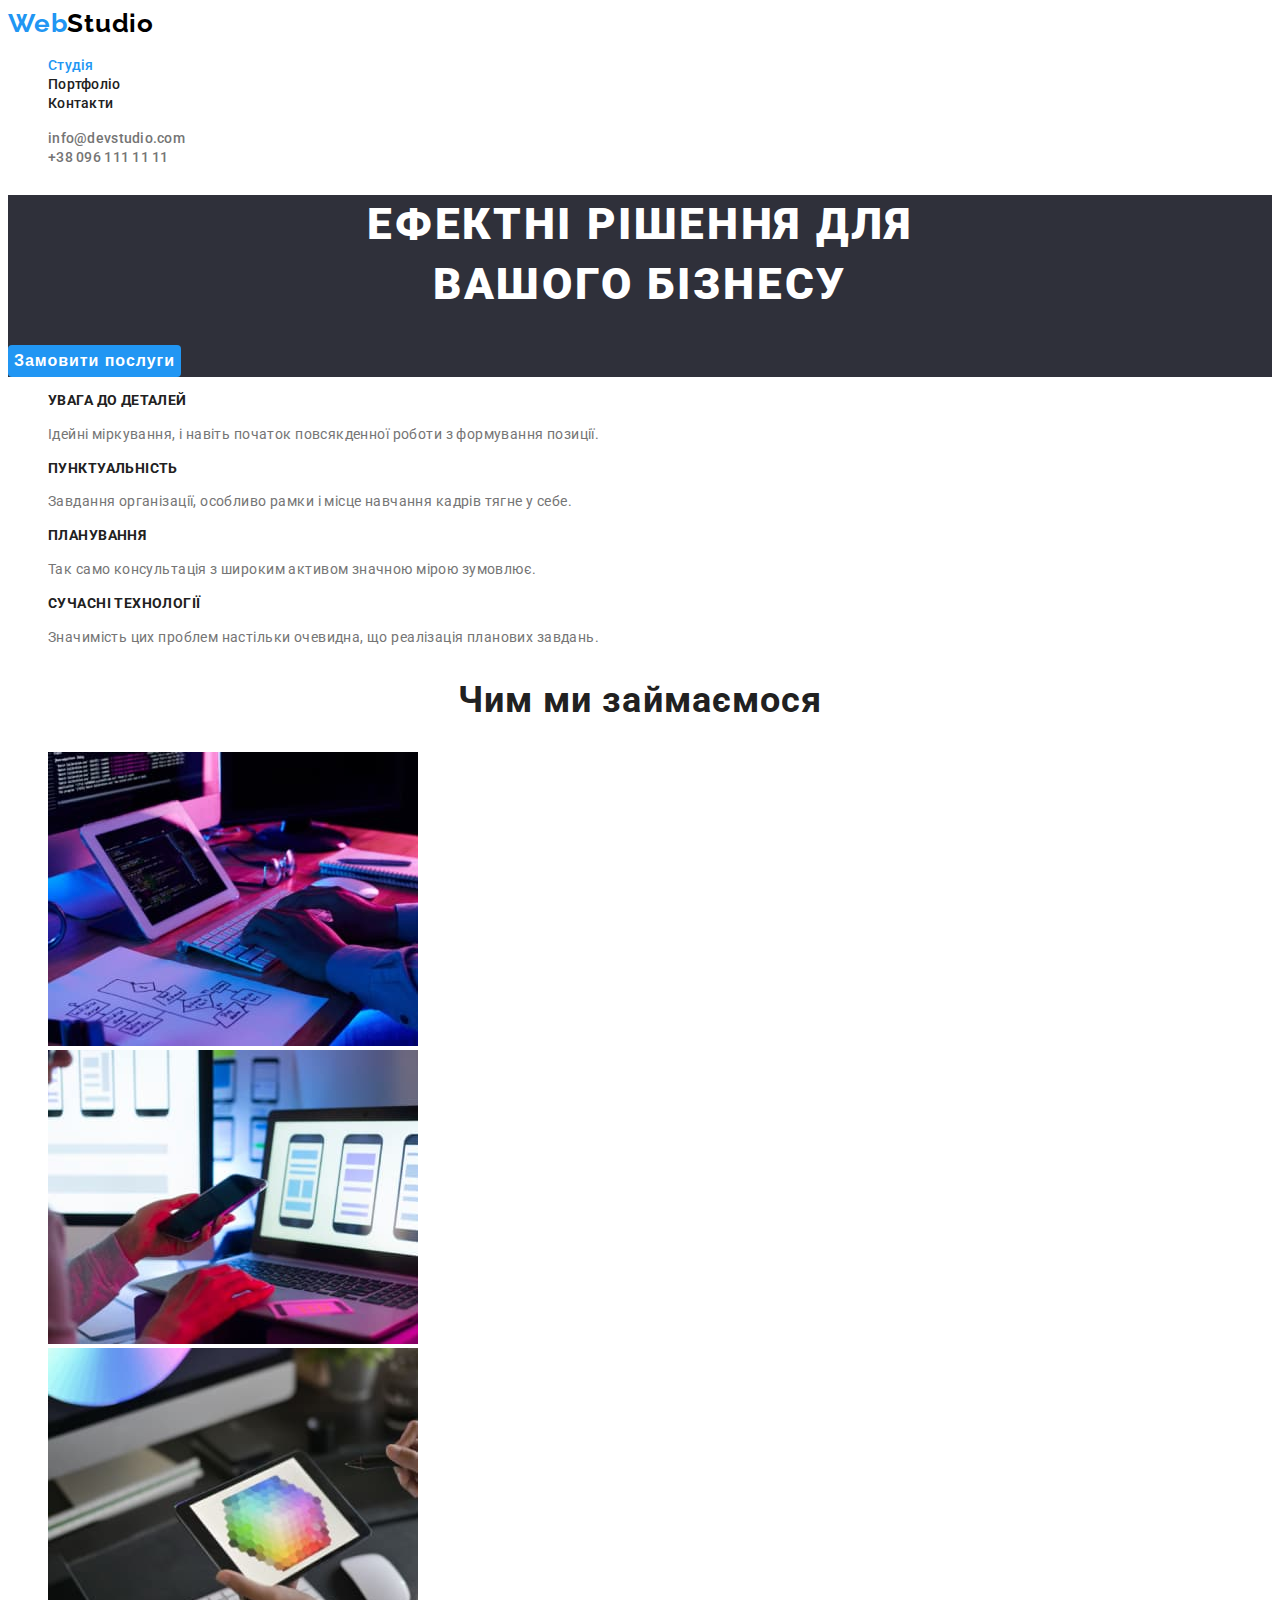
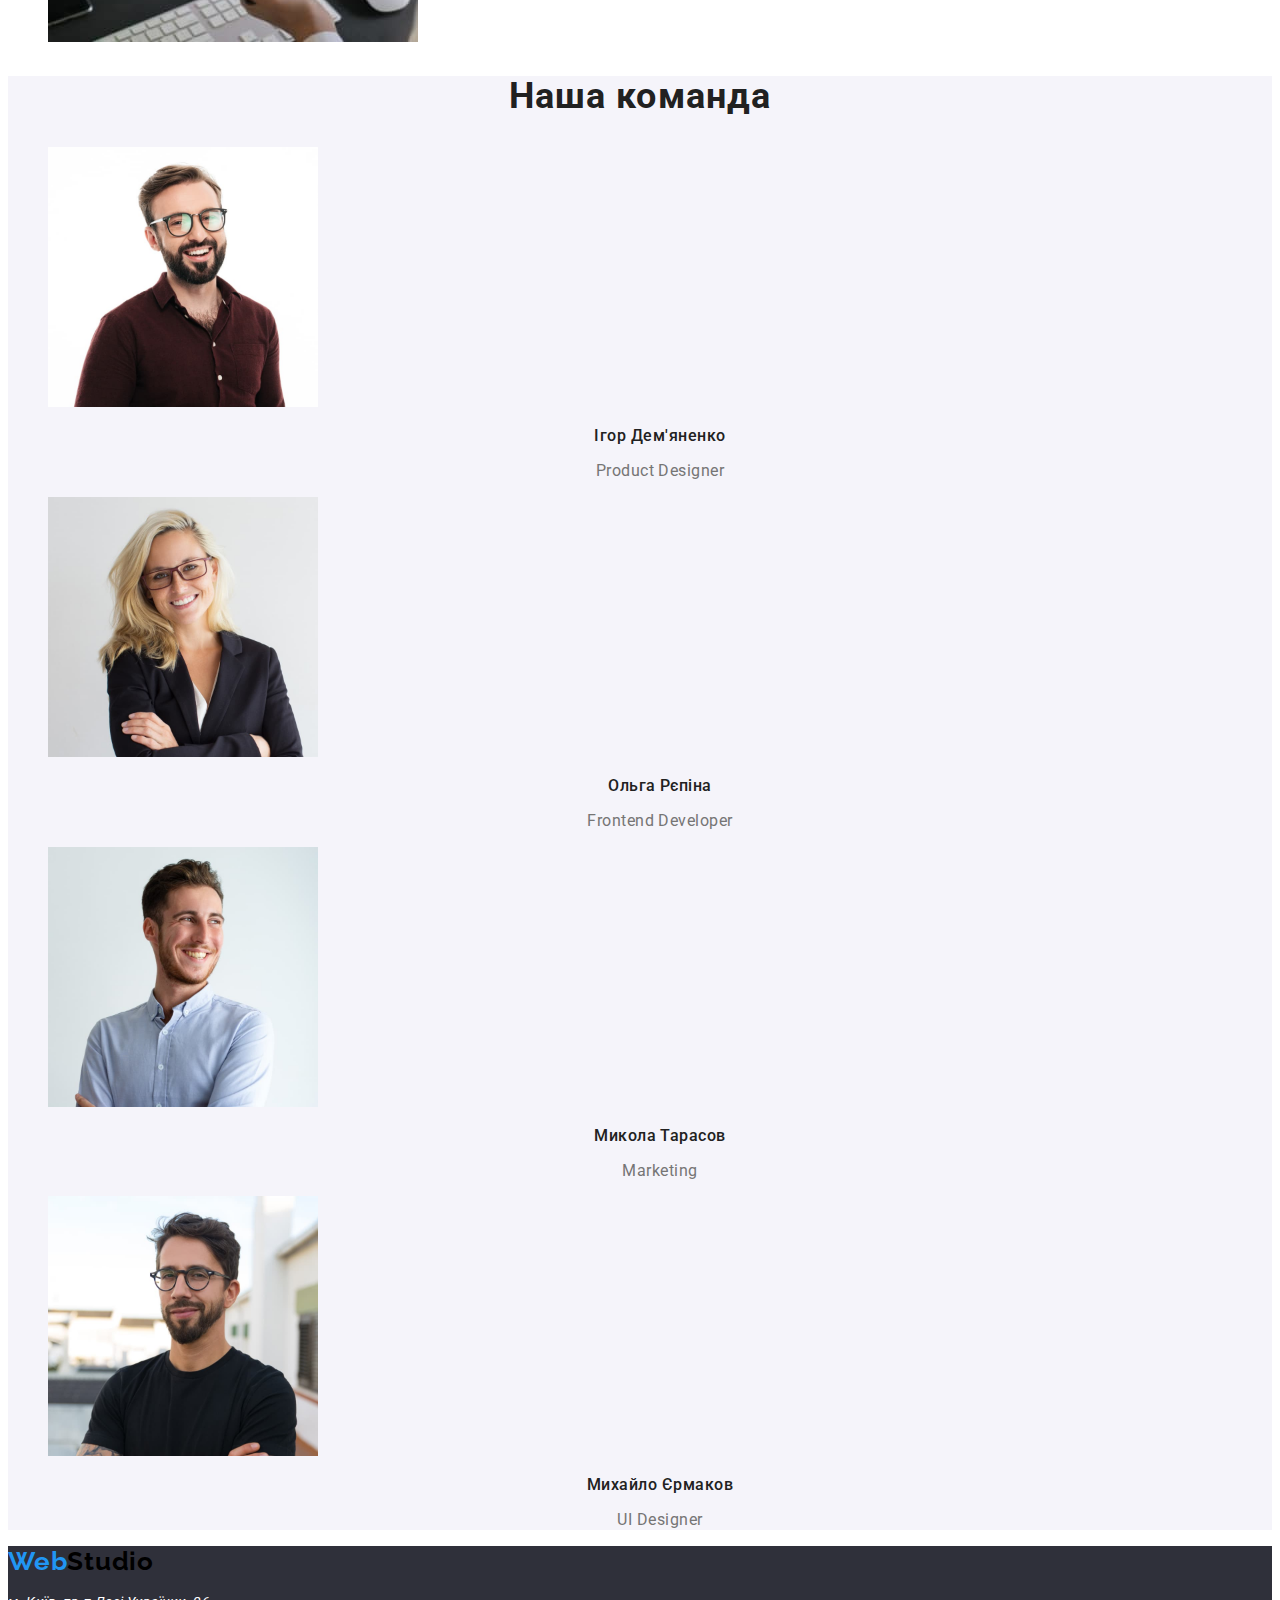
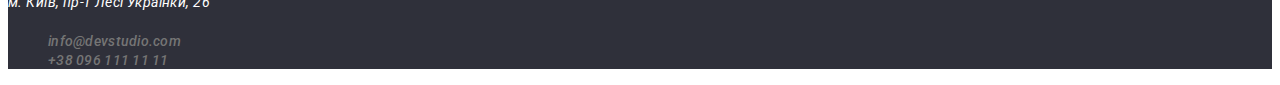
==== index.html @ ff55e5dd "Новий проект" ====
<!DOCTYPE html>
<html lang="uk-UA">
<head>
    <meta charset="UTF-8">
    <meta http-equiv="X-UA-Compatible" content="IE=edge">
    <meta name="viewport" content="width=device-width, initial-scale=1.0">
    <title>Document</title>
    <link rel="stylesheet" href="./css/styles.css">
    <link href="https://fonts.googleapis.com/css2?family=Raleway&family=Roboto:wght@400;500;700;900&display=swap" rel="stylesheet">
</head>
<body>
    <header class="header">

        <nav>
            <a href="" class="logo"> <span class="logo-span">Web</span>Studio </a>

            <ul class="site-nav">
                <li><a href="./index.html" class="link current">Студія</a></li>
                <li><a href="./portfolio.html" class="link">Портфоліо</a></li>
                <li><a href="#" class="link">Контакти</a></li>
            </ul>
        </nav>
        <ul class="contacts">
            <li><a href="mailto:info@devstudio.com" class="link">info@devstudio.com</a></li>
            <li><a href="tel:+380961111111" class="link">+38 096 111 11 11</a></li>
        </ul>
    </header>
    <main>
        <section class="hero">
            <h1 class="hero-title">ЕФЕКТНІ РІШЕННЯ ДЛЯ<br> ВАШОГО БІЗНЕСУ</h1>
            <button class="hero-button" type="button">Замовити послуги</button>
        </section>
        <section class="features">
            <h2 hidden>Особливості</h2>
            <ul class="features-list">
                <li>
                    <h3 class="title">УВАГА ДО ДЕТАЛЕЙ</h3>
                    <p class="text">Ідейні міркування, і навіть початок повсякденної роботи з формування позиції.</p></li>
                <li>
                    <h3 class="title">ПУНКТУАЛЬНІСТЬ</h3>
                    <p class="text">Завдання організації, особливо рамки і місце навчання кадрів тягне у себе.</p>
                </li>
                <li>
                    <h3 class="title">ПЛАНУВАННЯ</h3>
                    <p class="text">Так само консультація з широким активом значною мірою зумовлює.</p>
                </li>
                <li>
                    <h3 class="title">СУЧАСНІ ТЕХНОЛОГІЇ</h3>
                    <p class="text">Значимість цих проблем настільки очевидна, що реалізація планових завдань.</p>
                </li>
            </ul>
        </section>
        <section class="what-we-do">
            <h2 class="title">Чим ми займаємося</h2>
            <ul class="img-list">
                <li><img width="370" height="294" src="./images/img1.jpg" alt="Написання коду"></li>
                <li><img width="370" height="294" src="./images/img2.jpg" alt="Перегляд додатків для телефона"></li>
                <li><img width="370" height="294" src="./images/img3.jpg" alt="Використання програми"></li>
            </ul>
        </section>
        <section class="team">
            <h2 class="title">Наша команда</h2>
            <ul class="team-list">
                <li>
                    <img class="img" width="270" height="260" src="./images/img4.jpg" alt="Фотога Ігора">
                    <h3 class="title">Ігор Дем'яненко</h3>
                    <p class="text">Product Designer</p>
                </li>
                <li>
                    <img class="img" width="270" height="260" src="./images/img5.jpg" alt="Фото Ольги">
                    <h3 class="title">Ольга Рєпіна</h3>
                    <p class="text">Frontend Developer</p>
                </li>
                <li>
                    <img class="img" width="270" height="260" src="./images/img6.jpg" alt="Фото Миколи">
                    <h3 class="title">Микола Тарасов</h3>
                    <p class="text">Marketing</p>
                </li>
                <li>
                    <img class="img" width="270" src="./images/img7.jpg" alt="Фото Михайла">
                    <h3 class="title">Михайло Єрмаков</h3>
                    <p class="text">UI Designer</p>
                </li>
            </ul>
        </section>
    </main>
    <footer class="footer">
        <a href="" class="logo"> <span class="logo-span" >Web</span>Studio </a>
        <address>
            <p class="text">м. Київ, пр-т Лесі Українки, 26</p>
            <ul class="contacts">
                <li><a href="mailto:info@devstudio.com" class="link">info@devstudio.com</a></li>
                <li><a href="tel:+380961111111"  class="link">+38 096 111 11 11</a></li>
            </ul>
        </address>
    </footer>
</body>
</html>
---- css/styles.css ----
/* 
    основний колір #212121
    другий колір #757575
    білий #FFFFFF
    акцент #2196F3
*/

:root{
    --primery-text-color: #757575;
    --title-text-color: #212121;
    --accent-color: #2196F3;
    --white: #FFFFFF;
}

body{
    background-color: var(--white);
    color: var(--primery-text-color);
    font-family: Roboto ;
}

/* Логотип */

.logo{
    color: #000000;
    font-family: Raleway;
    font-weight: 700;
    font-size: 26px;
    line-height: 1.19;
    letter-spacing: 0.03em;
    text-decoration: none;
}
.logo-span{
    color: var(--accent-color);
}


/* Навігація */

.site-nav,
.contacts,
.features-list,
.img-list,
.team-list,
.button-list,
.project-list{
    list-style: none;
}

.site-nav .link {
    color:var(--title-text-color);
    font-weight: 500;
    font-size: 14px;
    line-height: 1.14;
    letter-spacing: 0.02em;
    text-decoration: none;
}

.site-nav .link.current{
    color: var(--accent-color);
}
.site-nav .link:hover,
.site-nav .link:focus{
    color: var(--accent-color);
}
/* Контакти */

.contacts .link{
    color: var(--primery-text-color);
    font-weight: 500;
    font-size: 14px;
    line-height: 1.14;
    letter-spacing: 0.02em;
    text-decoration: none;
}
.contacts .link:hover,
.contacts .link:focus {
    color: var(--accent-color);
}
/* Герой */
.hero{
    background-color: #2F303A;
}

.hero-title{
    color: var(--white);
    font-weight: 900;
    font-size: 44px;
    line-height: 1.36;
    text-align: center;
    letter-spacing: 0.06em;
    text-transform: uppercase;
}

.hero-button{
    border: none;
    border-radius: 4px;
    background-color: var(--accent-color);
    color: var(--white);
    font-weight: 700;
    font-size: 16px;
    line-height: 1.88;
    display: flex;
    align-items: center;
    text-align: center;
    letter-spacing: 0.06em;
    cursor: pointer;
}

/* Особливості */

.features-list .title{
    color: var(--title-text-color);
    font-weight: 700;
    font-size: 14px;
    line-height: 1.14;
    letter-spacing: 0.03em;
    text-transform: uppercase;
}

.features-list .text{
    font-weight: 400;
    font-size: 14px;
    line-height: 1.71;
    letter-spacing: 0.03em;
}

/*Що ми робимо*/

.what-we-do .title{
    color: var(--title-text-color);
    font-weight: 700;
    font-size: 36px;
    line-height: 1.16;
    text-align: center;
    letter-spacing: 0.03em;
}

/*Команда*/
.team{
    background-color: #F5F4FA;
}
.team > .title{
    color: var(--title-text-color);
    font-weight: 700;
    font-size: 36px;
    line-height: 1.16;
    text-align: center;
    letter-spacing: 0.03em;
}

.team-list .title{
    color: var(--title-text-color);
    font-weight: 500;
    font-size: 16px;
    line-height: 1.18;
    text-align: center;
    letter-spacing: 0.03em;
}
.team-list .text{
    font-weight: 400;
    font-size: 16px;
    line-height: 1.18;
    text-align: center;
    letter-spacing: 0.03em;
}

/* Підвал */
.footer{
    background-color: #2F303A;
}

.footer .text{
    color: var(--white);
    font-weight: 400;
    font-size: 14px;
    line-height: 1.71;
    letter-spacing: 0.03em;
}

/*Список кнопок в Портфоліо*/

.button-list .button{
    background: #F5F4FA;
    border-radius: 4px;
    border: none;
    font-family: Roboto;
    font-weight: 500;
    font-size: 16px;
    line-height: 1.62;
    text-align: center;
    letter-spacing: 0.03em;
}

.button-list .button:hover,
.button-list .button:focus{
    background: var(--accent-color);
    color: var(--white);
    cursor: pointer;
}

/*Список проектів*/

.project-list .title{
    color: var(--title-text-color);
    font-weight: 700;
    font-size: 18px;
    line-height: 2;
    letter-spacing: 0.06em;
}

.project-list .text{
    font-weight: 400;
    font-size: 16px;
    line-height: 1.88;
    letter-spacing: 0.03em;
}
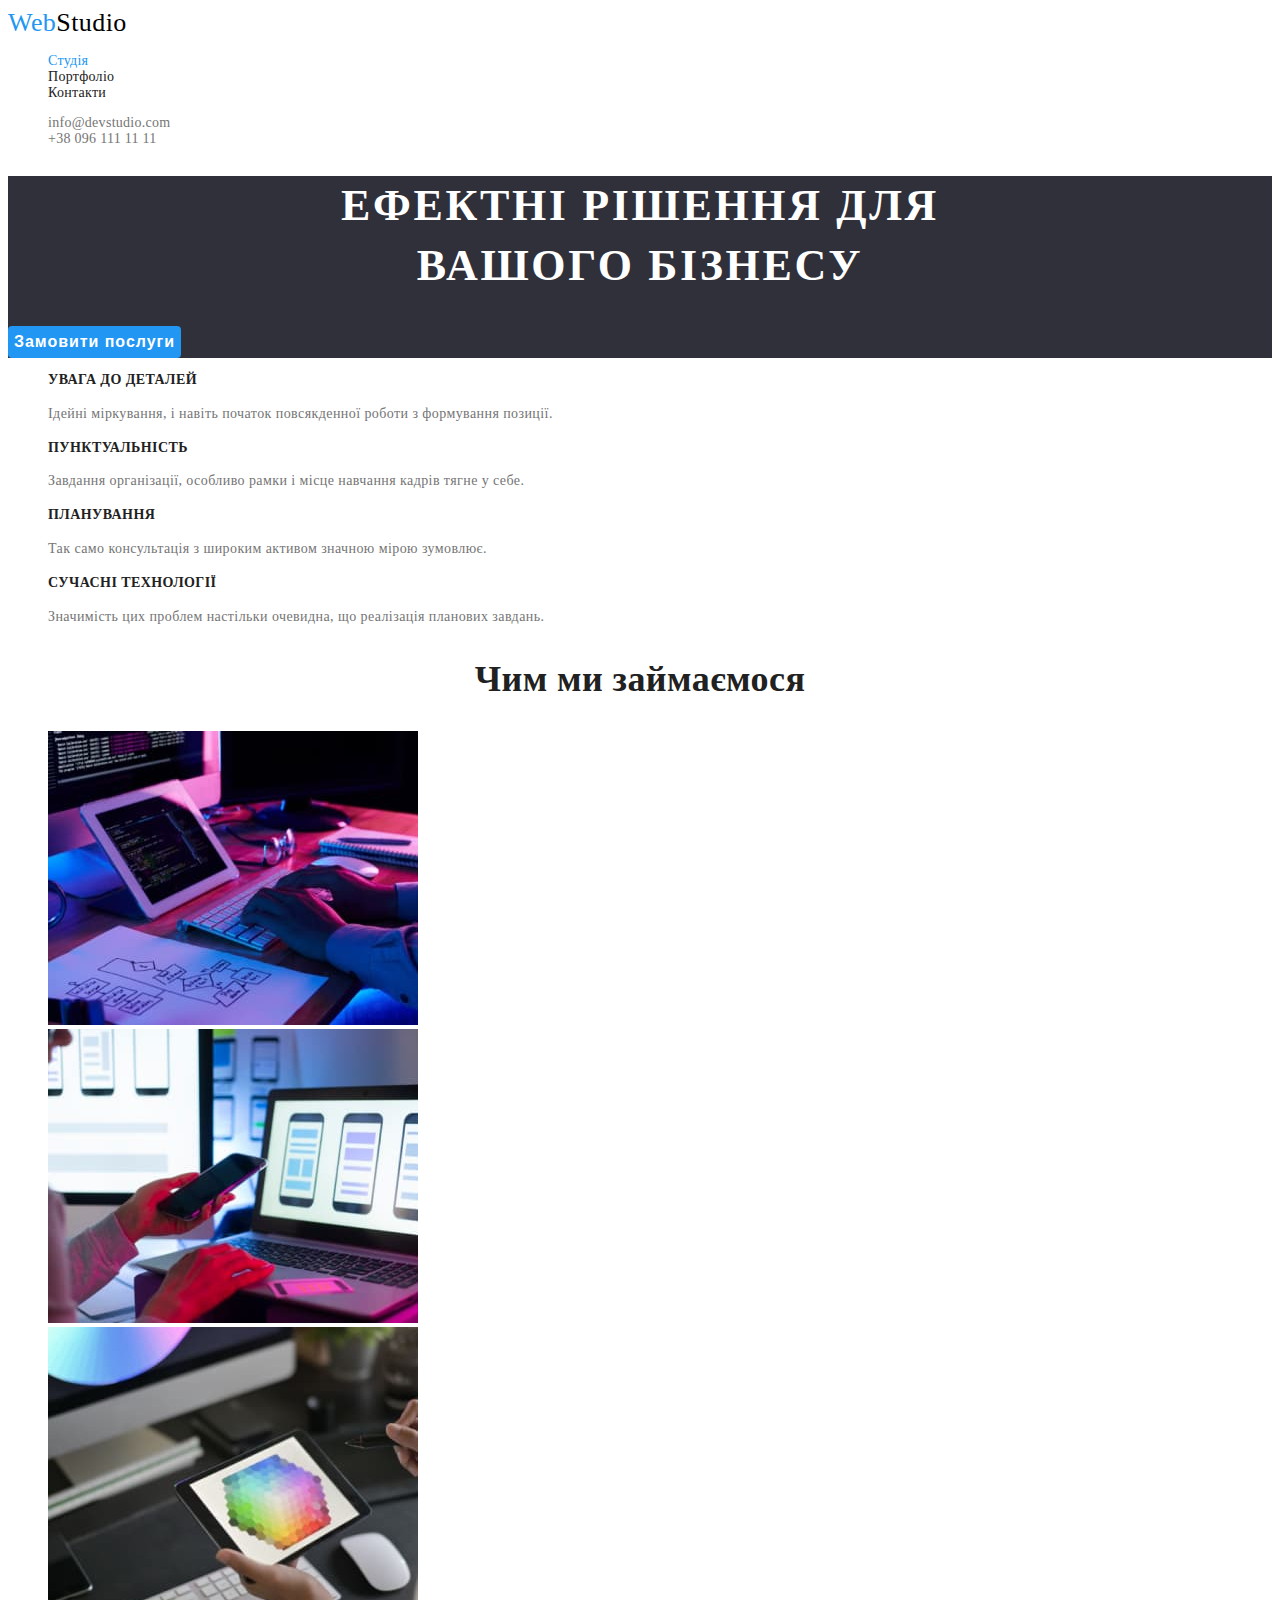
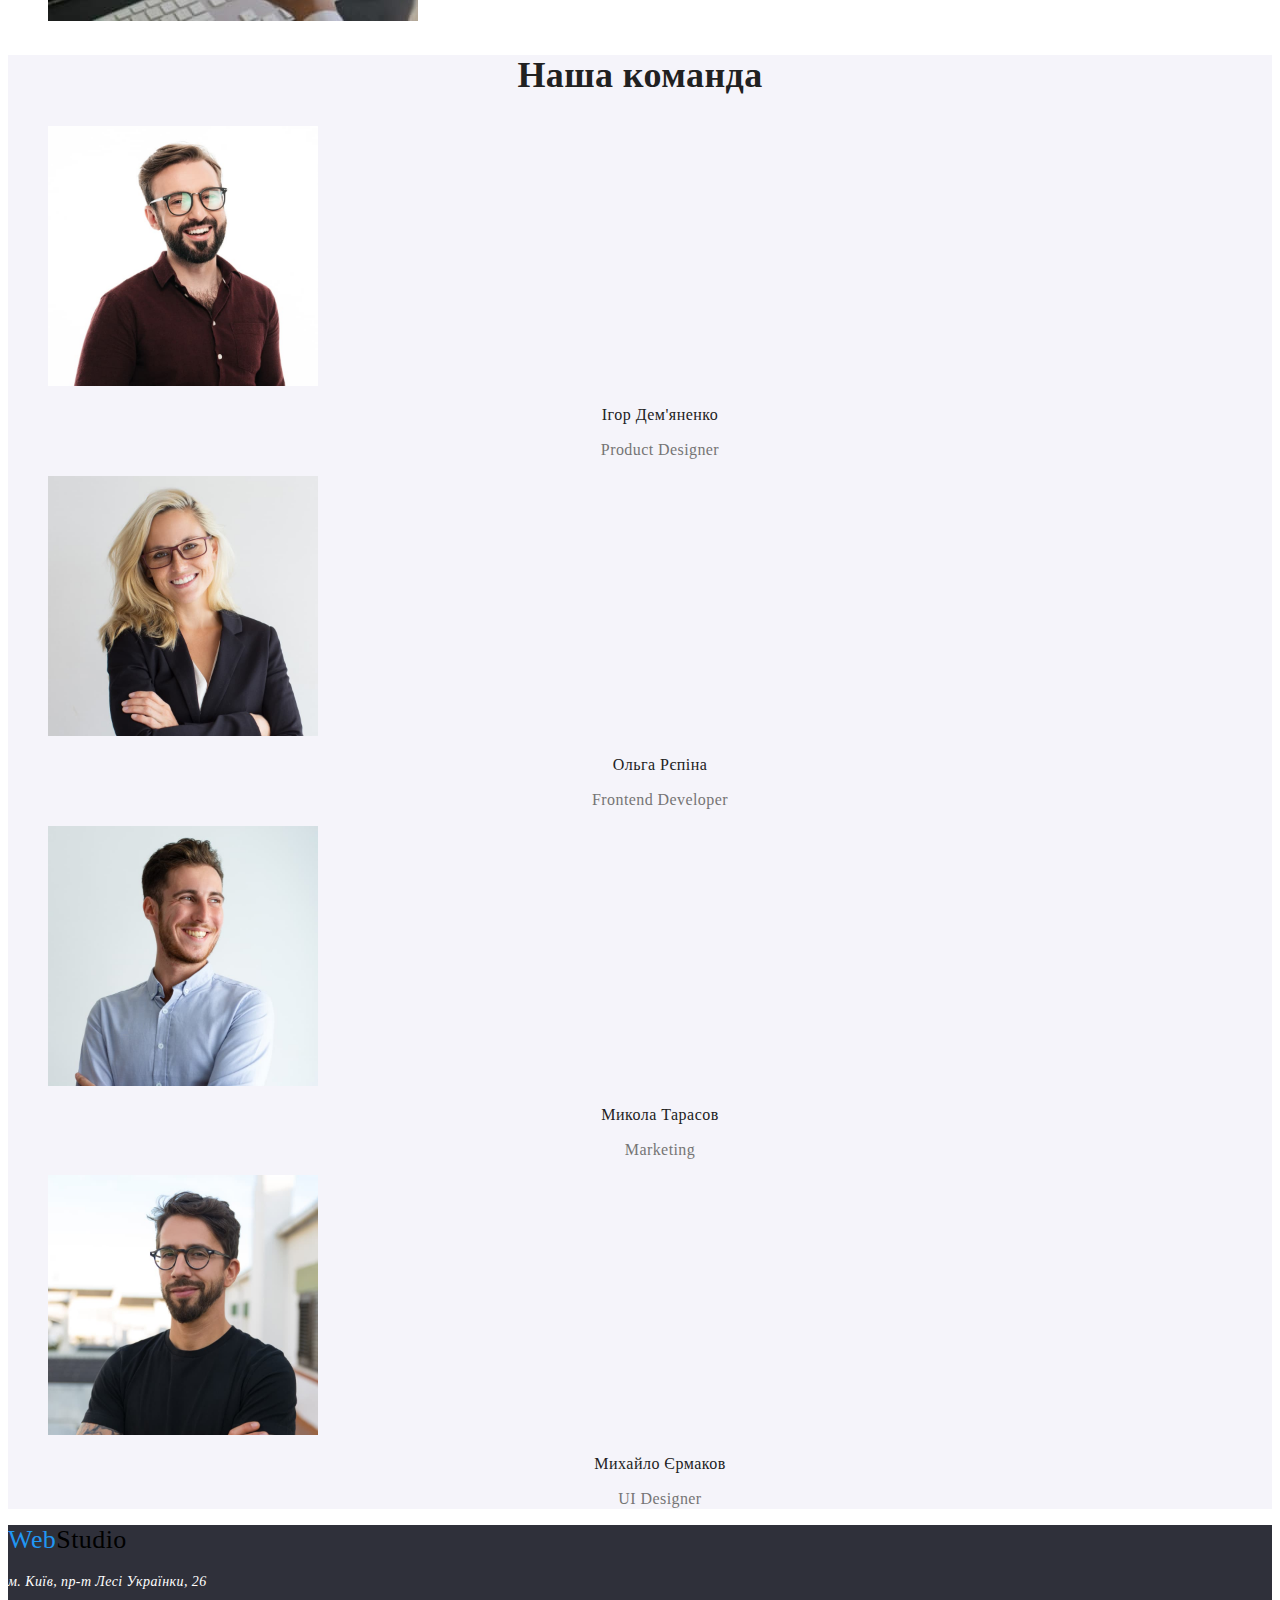
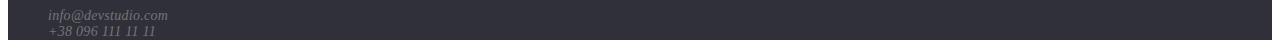
==== commit 92849cd1: "Зміна коду" ====
--- a/index.html
+++ b/index.html
@@ -1,13 +1,16 @@
 <!DOCTYPE html>
 <html lang="uk-UA">
+
 <head>
     <meta charset="UTF-8">
     <meta http-equiv="X-UA-Compatible" content="IE=edge">
     <meta name="viewport" content="width=device-width, initial-scale=1.0">
     <title>Document</title>
     <link rel="stylesheet" href="./css/styles.css">
-    <link href="https://fonts.googleapis.com/css2?family=Raleway&family=Roboto:wght@400;500;700;900&display=swap" rel="stylesheet">
+    <link
+        href="https://fonts.googleapis.com/css2?family=Raleway:wght@700&family=Roboto:wght@400;500;700;900&display=swap" rel="stylesheet">
 </head>
+
 <body>
     <header class="header">
 
@@ -35,7 +38,8 @@
             <ul class="features-list">
                 <li>
                     <h3 class="title">УВАГА ДО ДЕТАЛЕЙ</h3>
-                    <p class="text">Ідейні міркування, і навіть початок повсякденної роботи з формування позиції.</p></li>
+                    <p class="text">Ідейні міркування, і навіть початок повсякденної роботи з формування позиції.</p>
+                </li>
                 <li>
                     <h3 class="title">ПУНКТУАЛЬНІСТЬ</h3>
                     <p class="text">Завдання організації, особливо рамки і місце навчання кадрів тягне у себе.</p>
@@ -85,14 +89,15 @@
         </section>
     </main>
     <footer class="footer">
-        <a href="" class="logo"> <span class="logo-span" >Web</span>Studio </a>
+        <a href="" class="logo"> <span class="logo-span">Web</span>Studio </a>
         <address>
             <p class="text">м. Київ, пр-т Лесі Українки, 26</p>
             <ul class="contacts">
                 <li><a href="mailto:info@devstudio.com" class="link">info@devstudio.com</a></li>
-                <li><a href="tel:+380961111111"  class="link">+38 096 111 11 11</a></li>
+                <li><a href="tel:+380961111111" class="link">+38 096 111 11 11</a></li>
             </ul>
         </address>
     </footer>
 </body>
+
 </html>--- a/css/styles.css
+++ b/css/styles.css
@@ -10,23 +10,26 @@
     --title-text-color: #212121;
     --accent-color: #2196F3;
     --white: #FFFFFF;
+    --black: #000000;
+    --background-color: #2F303A;
+    --background-color-two:#F5F4FA;
 }
 
 body{
     background-color: var(--white);
     color: var(--primery-text-color);
-    font-family: Roboto ;
+    font-family: Roboto sans-serif ;
+    font-size: 14px;
+    letter-spacing: 0.03em;
 }
 
 /* Логотип */
 
 .logo{
-    color: #000000;
-    font-family: Raleway;
-    font-weight: 700;
+    color: var(--black);
+    font-family: Raleway sans-serif;
     font-size: 26px;
     line-height: 1.19;
-    letter-spacing: 0.03em;
     text-decoration: none;
 }
 .logo-span{
@@ -49,7 +52,6 @@
 .site-nav .link {
     color:var(--title-text-color);
     font-weight: 500;
-    font-size: 14px;
     line-height: 1.14;
     letter-spacing: 0.02em;
     text-decoration: none;
@@ -67,7 +69,6 @@
 .contacts .link{
     color: var(--primery-text-color);
     font-weight: 500;
-    font-size: 14px;
     line-height: 1.14;
     letter-spacing: 0.02em;
     text-decoration: none;
@@ -76,9 +77,10 @@
 .contacts .link:focus {
     color: var(--accent-color);
 }
+
 /* Герой */
 .hero{
-    background-color: #2F303A;
+    background-color: var(--background-color);
 }
 
 .hero-title{
@@ -110,85 +112,73 @@
 
 .features-list .title{
     color: var(--title-text-color);
-    font-weight: 700;
     font-size: 14px;
     line-height: 1.14;
-    letter-spacing: 0.03em;
     text-transform: uppercase;
 }
 
 .features-list .text{
-    font-weight: 400;
-    font-size: 14px;
     line-height: 1.71;
-    letter-spacing: 0.03em;
 }
 
 /*Що ми робимо*/
 
 .what-we-do .title{
     color: var(--title-text-color);
-    font-weight: 700;
     font-size: 36px;
     line-height: 1.16;
     text-align: center;
-    letter-spacing: 0.03em;
 }
 
 /*Команда*/
 .team{
-    background-color: #F5F4FA;
+    background-color: var(--background-color-two);
 }
 .team > .title{
     color: var(--title-text-color);
-    font-weight: 700;
     font-size: 36px;
     line-height: 1.16;
     text-align: center;
+}
+
+.team-list .title{
+    color: var(--title-text-color);
+    font-weight: 500;
+    font-size: 16px;
+    line-height: 1.18;
+    text-align: center;
     letter-spacing: 0.03em;
 }
-
-.team-list .title{
-    color: var(--title-text-color);
-    font-weight: 500;
+.team-list .text{
     font-size: 16px;
     line-height: 1.18;
     text-align: center;
-    letter-spacing: 0.03em;
-}
-.team-list .text{
-    font-weight: 400;
-    font-size: 16px;
-    line-height: 1.18;
-    text-align: center;
-    letter-spacing: 0.03em;
 }
 
 /* Підвал */
 .footer{
-    background-color: #2F303A;
+    background-color: var(--background-color);
 }
 
 .footer .text{
     color: var(--white);
-    font-weight: 400;
-    font-size: 14px;
     line-height: 1.71;
-    letter-spacing: 0.03em;
-}
-
+}
+
+.footer .address{
+    font-style: normal;
+}
 /*Список кнопок в Портфоліо*/
 
 .button-list .button{
-    background: #F5F4FA;
+    background: var(--background-color-two);
     border-radius: 4px;
     border: none;
-    font-family: Roboto;
+    font-family: Roboto sans-serif;
     font-weight: 500;
     font-size: 16px;
     line-height: 1.62;
     text-align: center;
-    letter-spacing: 0.03em;
 }
 
 .button-list .button:hover,
@@ -202,15 +192,13 @@
 
 .project-list .title{
     color: var(--title-text-color);
-    font-weight: 700;
     font-size: 18px;
     line-height: 2;
     letter-spacing: 0.06em;
 }
 
 .project-list .text{
-    font-weight: 400;
     font-size: 16px;
     line-height: 1.88;
-    letter-spacing: 0.03em;
-}+}
+
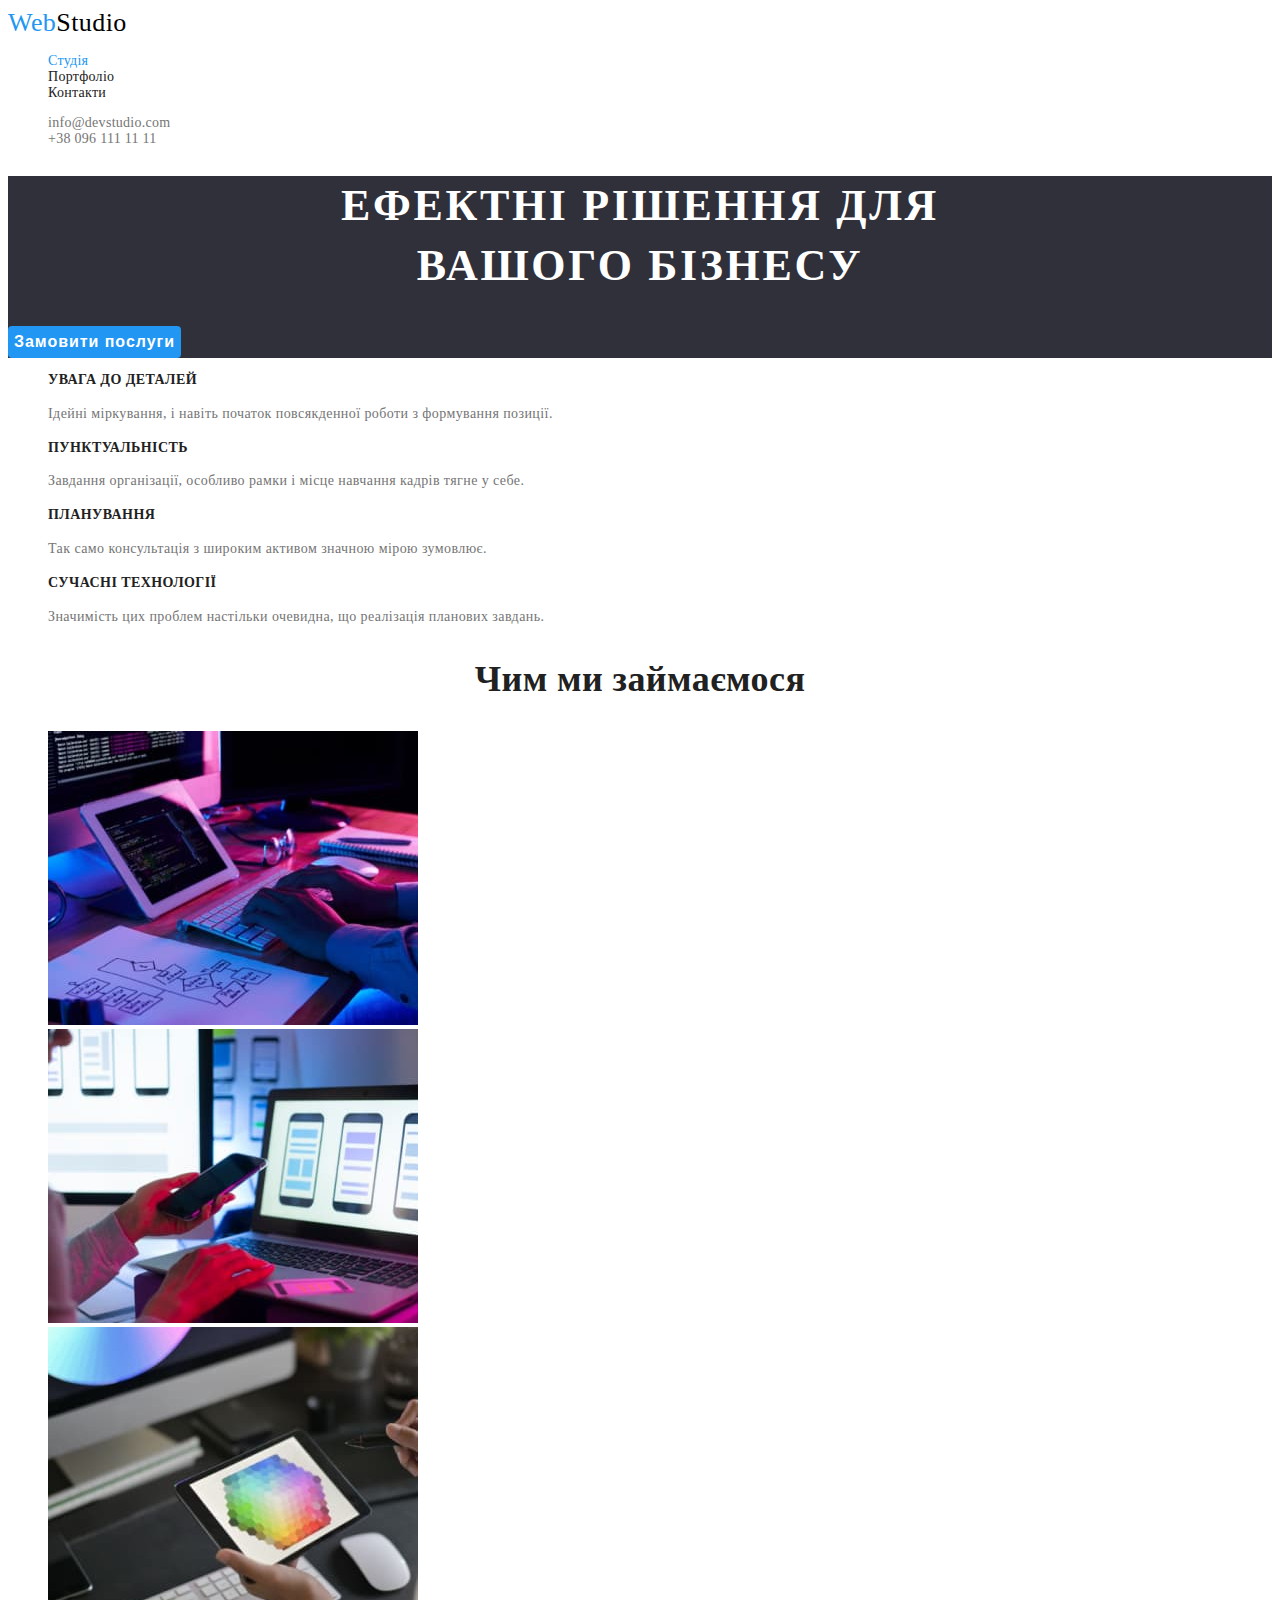
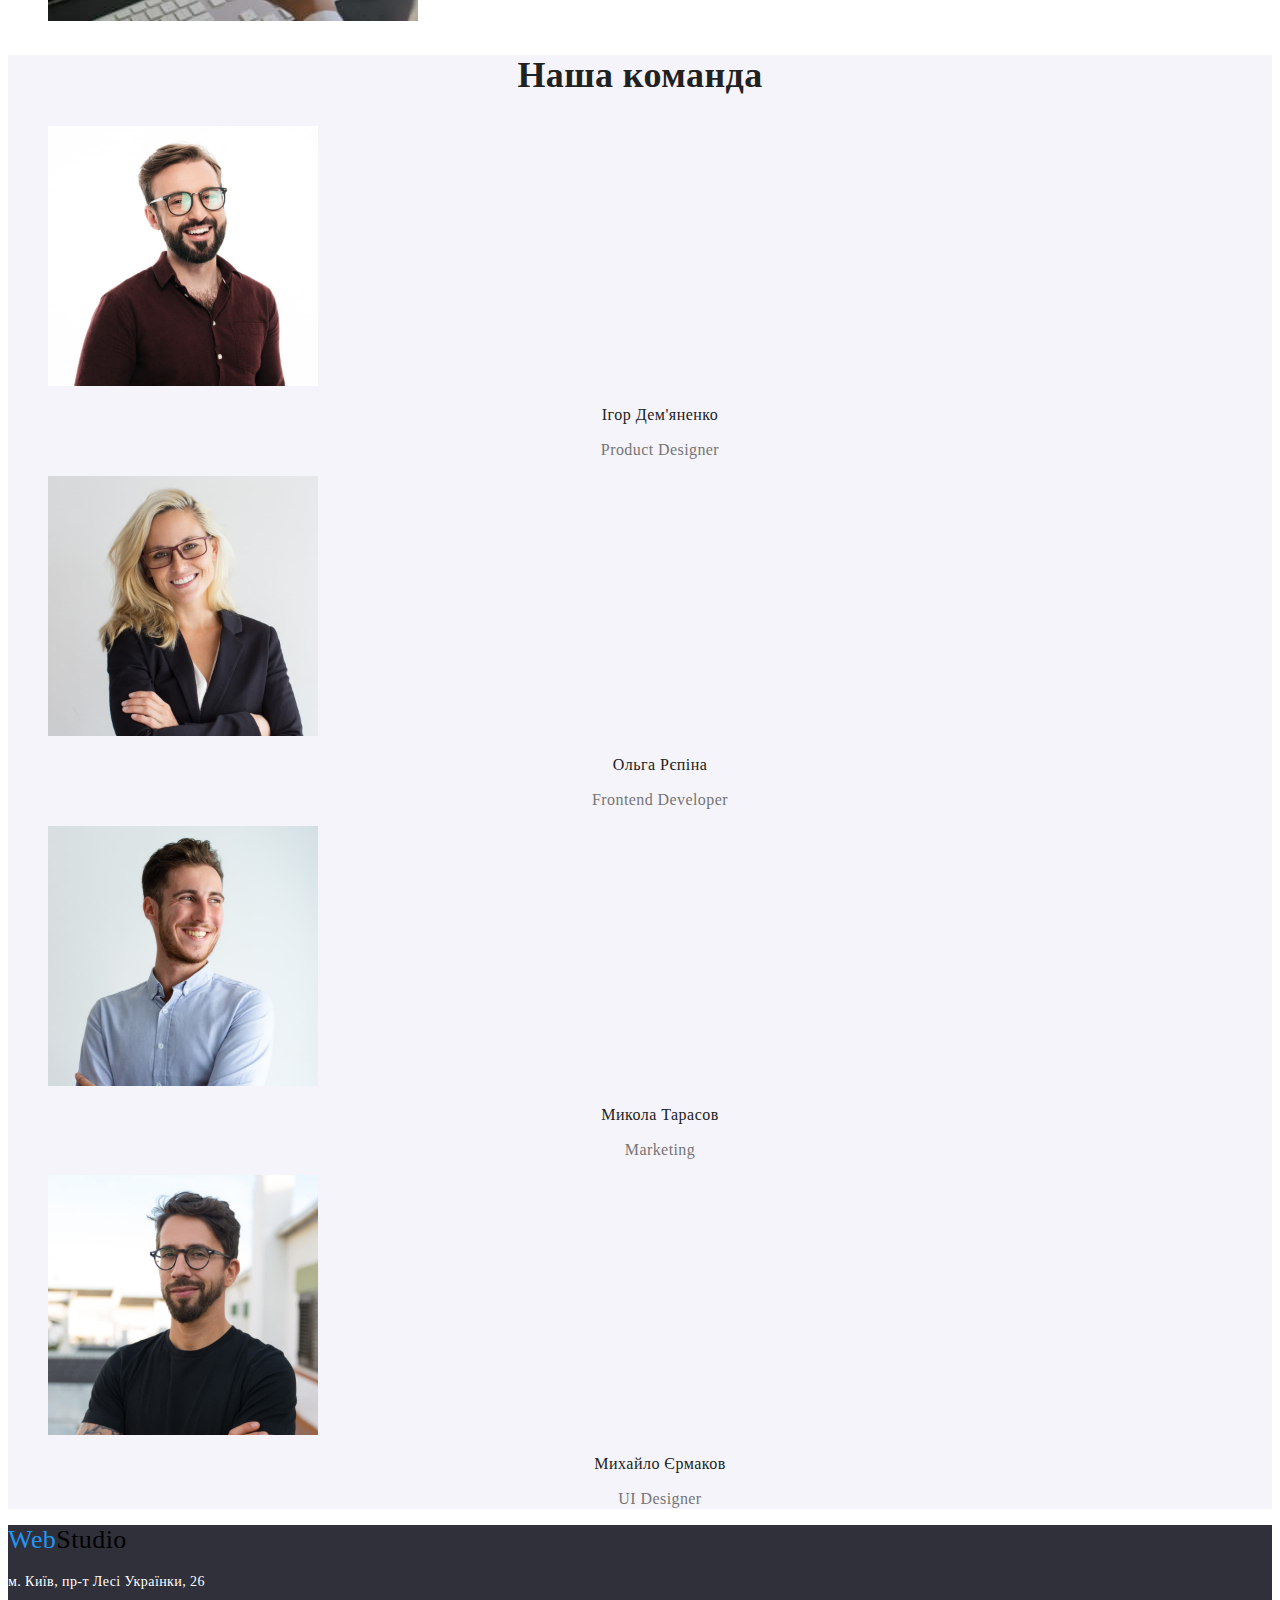
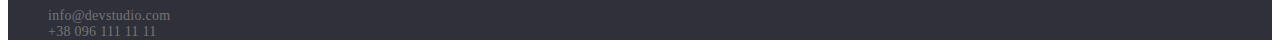
==== commit f83c6518: "обнова" ====
--- a/index.html
+++ b/index.html
@@ -90,7 +90,7 @@
     </main>
     <footer class="footer">
         <a href="" class="logo"> <span class="logo-span">Web</span>Studio </a>
-        <address>
+        <address class="address">
             <p class="text">м. Київ, пр-т Лесі Українки, 26</p>
             <ul class="contacts">
                 <li><a href="mailto:info@devstudio.com" class="link">info@devstudio.com</a></li>
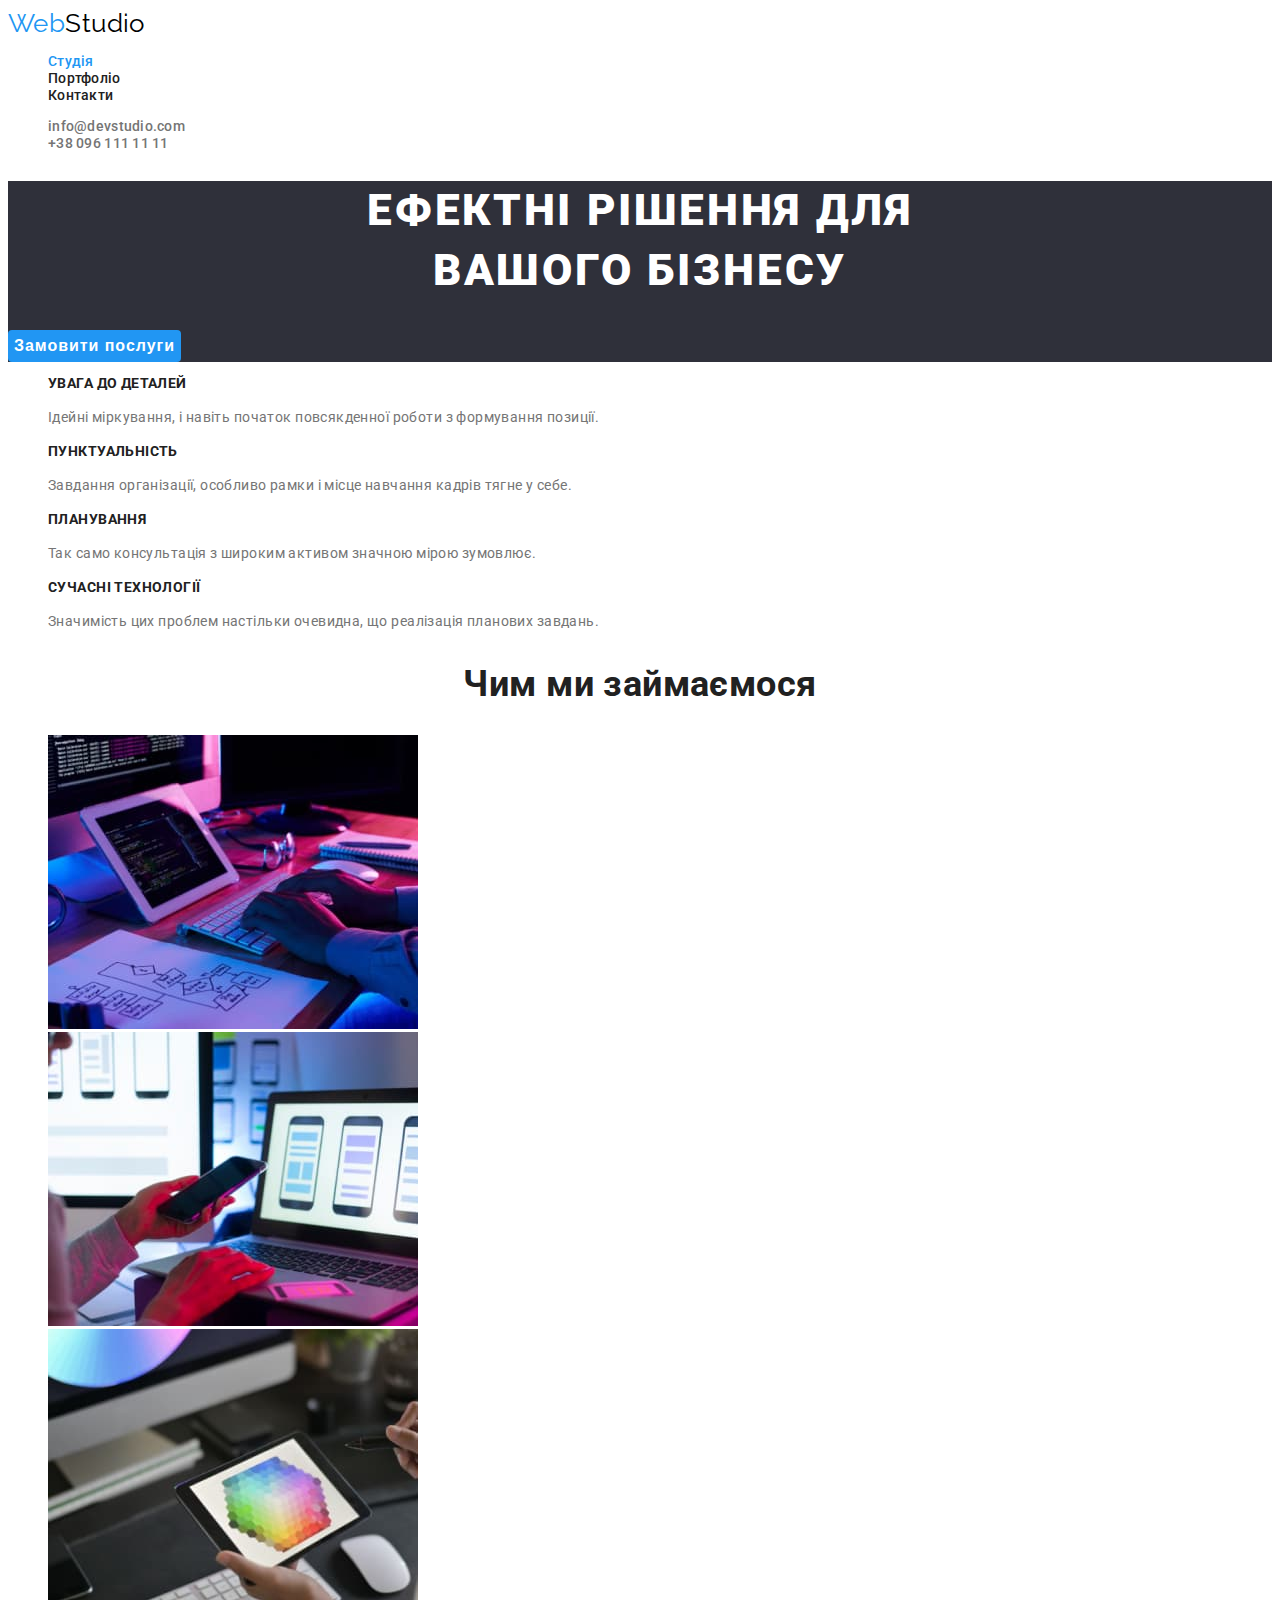
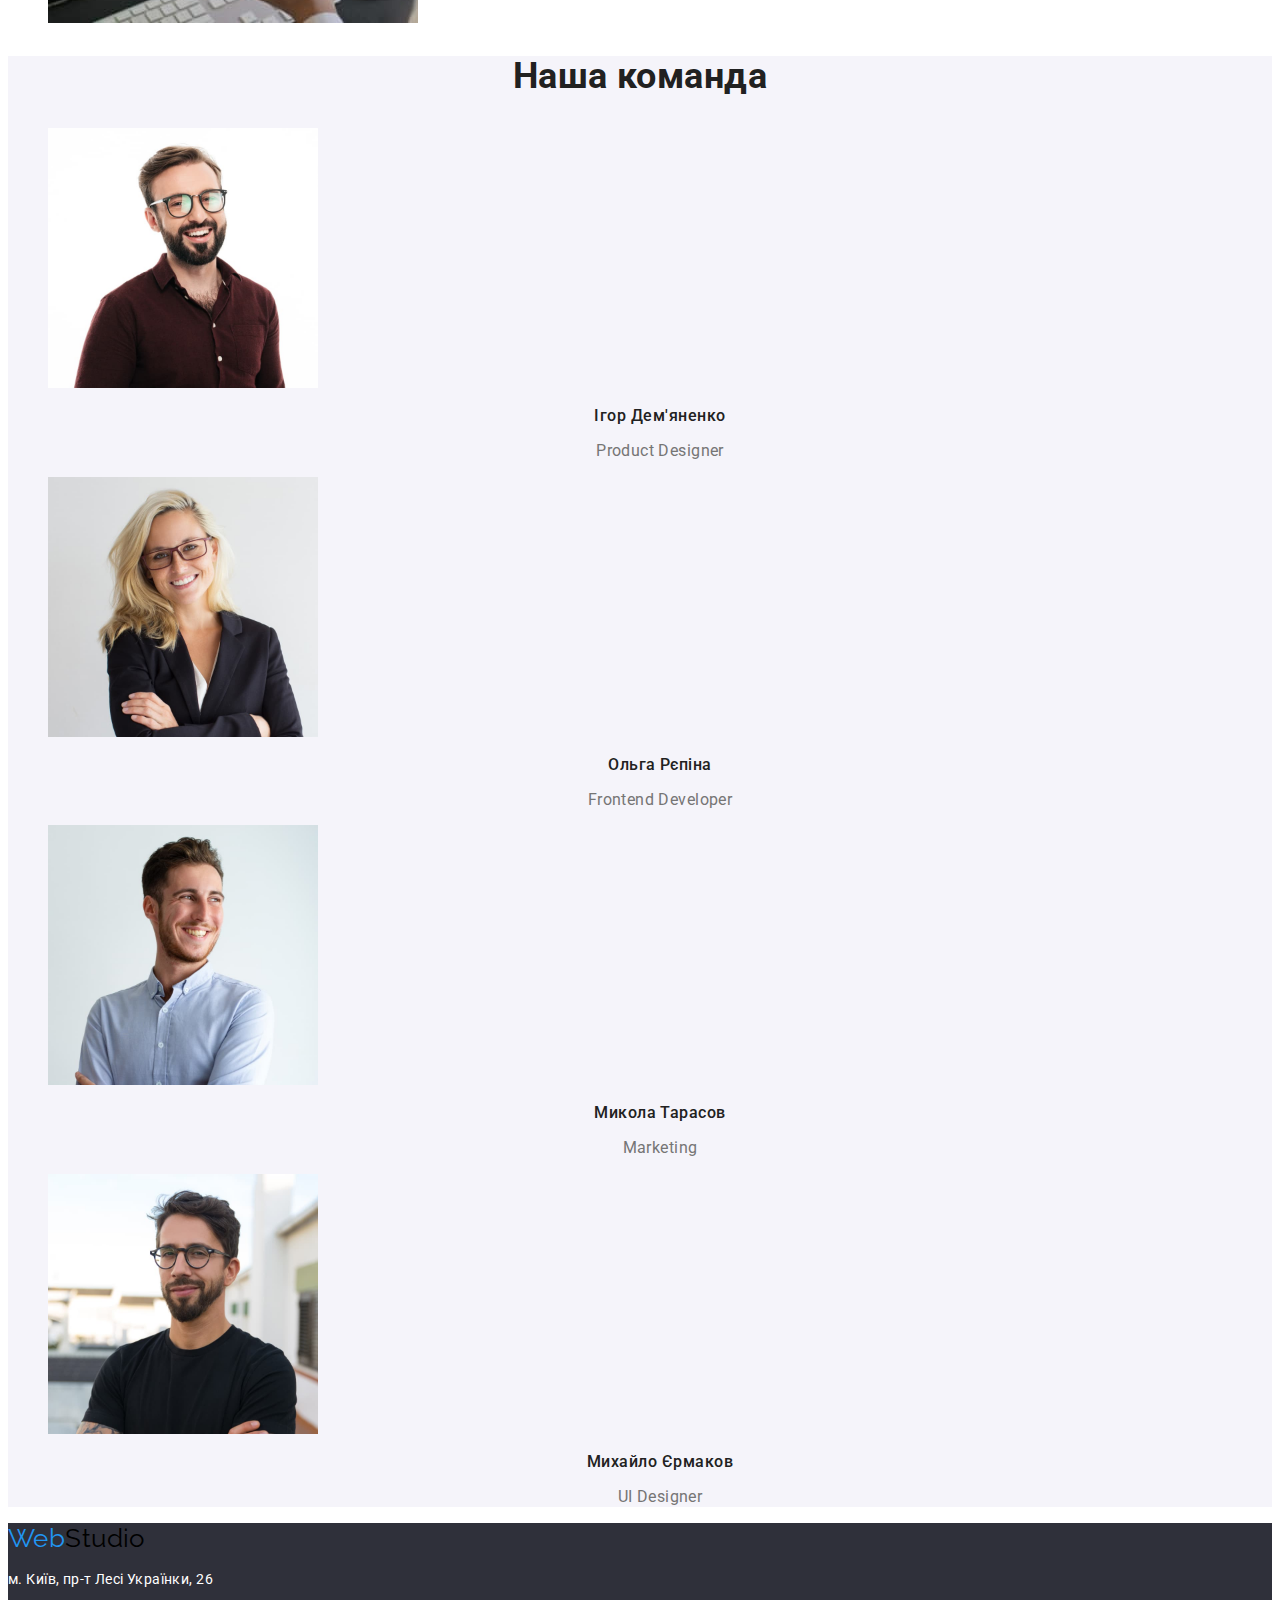
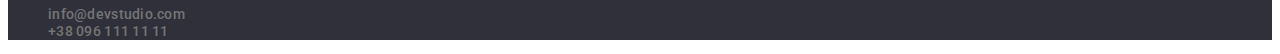
==== commit 10e4b667: "Обнова" ====
--- a/index.html
+++ b/index.html
@@ -7,8 +7,9 @@
     <meta name="viewport" content="width=device-width, initial-scale=1.0">
     <title>Document</title>
     <link rel="stylesheet" href="./css/styles.css">
-    <link
-        href="https://fonts.googleapis.com/css2?family=Raleway:wght@700&family=Roboto:wght@400;500;700;900&display=swap" rel="stylesheet">
+    <link rel="preconnect" href="https://fonts.googleapis.com">
+    <link rel="preconnect" href="https://fonts.gstatic.com" crossorigin>
+    <link href="https://fonts.googleapis.com/css2?family=Raleway:wght@700&family=Roboto:wght@400;500;700;900&display=swap" rel="stylesheet">
 </head>
 
 <body>
--- a/css/styles.css
+++ b/css/styles.css
@@ -18,7 +18,7 @@
 body{
     background-color: var(--white);
     color: var(--primery-text-color);
-    font-family: Roboto sans-serif ;
+    font-family: Roboto, sans-serif ;
     font-size: 14px;
     letter-spacing: 0.03em;
 }
@@ -27,7 +27,7 @@
 
 .logo{
     color: var(--black);
-    font-family: Raleway sans-serif;
+    font-family: Raleway, sans-serif;
     font-size: 26px;
     line-height: 1.19;
     text-decoration: none;
